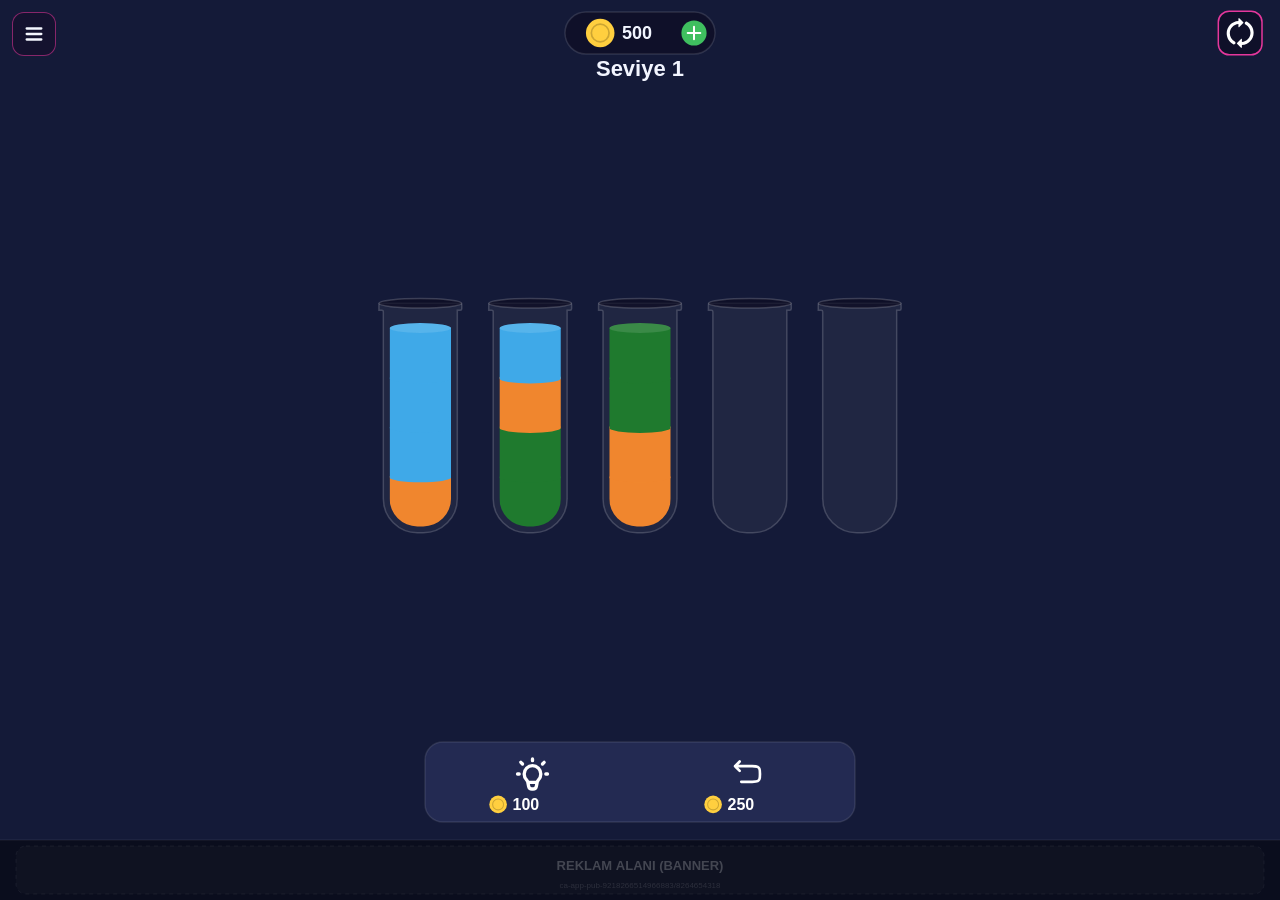
==== ios-app/Web/index.html @ 34ae4721 "ios değişiklikleri" ====
<!DOCTYPE html>
<html lang="tr">
<head>
<meta charset="UTF-8">
<meta name="viewport" content="width=device-width, initial-scale=1.0, user-scalable=no, viewport-fit=cover">
<meta name="theme-color" content="#141a38">
<meta name="mobile-web-app-capable" content="yes">
<meta name="apple-mobile-web-app-capable" content="yes">
<meta name="apple-mobile-web-app-status-bar-style" content="black-translucent">
<meta name="apple-mobile-web-app-title" content="Color Split">
<title>Color Split</title>
<link rel="icon" href="favicon.ico" sizes="any">
<link rel="apple-touch-icon" href="icons/apple-touch-icon.png">
<link rel="manifest" href="site.webmanifest">
<!-- ?v= sürümü her deploy'da artırılmalı: tarayıcı cache'ini kırar -->
<link rel="stylesheet" href="style.css?v=20260711t">
</head>
<body>
<canvas id="gameCanvas"></canvas>

<!-- Hamburger menü butonu (üst sol) -->
<button id="menuBtn" aria-label="Menü">
  <svg viewBox="0 0 24 24" width="22" height="22" stroke="currentColor" stroke-width="2.5" stroke-linecap="round" fill="none">
    <line x1="4" y1="6" x2="20" y2="6"></line>
    <line x1="4" y1="12" x2="20" y2="12"></line>
    <line x1="4" y1="18" x2="20" y2="18"></line>
  </svg>
</button>

<!-- Menü katmanı (soldan açılan çekmece) -->
<div id="menuOverlay" class="hidden" aria-hidden="true">
  <aside id="menuPanel" role="dialog" aria-label="Menü">
    <header id="menuHeader">
      <button id="menuBack" class="icon-btn hidden" aria-label="Geri">‹</button>
      <h2 id="menuTitle">Menü</h2>
      <button id="menuClose" class="icon-btn" aria-label="Kapat">×</button>
    </header>
    <div id="menuBody"></div>
  </aside>
</div>

<script src="leaderboard.js?v=20260711t"></script>
<script src="game.js?v=20260711t"></script>
<script src="menu.js?v=20260711t"></script>
</body>
</html>
---- ios-app/Web/style.css ----
* { margin: 0; padding: 0; box-sizing: border-box; }

html, body {
  background: #141a38;
  min-height: 100dvh;
  overflow: hidden;
  touch-action: none;
  user-select: none;
  -webkit-user-select: none;
  -webkit-touch-callout: none;
  -webkit-tap-highlight-color: transparent;
  font-family: 'Segoe UI', system-ui, sans-serif;
}

#gameCanvas {
  display: block;
  cursor: pointer;
  touch-action: none;
}

/* ─── Hamburger butonu ─────────────────────────────────────────────────────── */
#menuBtn {
  position: fixed;
  top: calc(env(safe-area-inset-top, 0px) + 12px);
  left: calc(env(safe-area-inset-left, 0px) + 12px);
  width: 44px; height: 44px;
  display: flex; flex-direction: column;
  align-items: center; justify-content: center; gap: 5px;
  background: rgba(20,14,40,0.55);
  border: 1px solid rgba(229,55,156,0.55);
  border-radius: 12px;
  cursor: pointer;
  z-index: 20;
  -webkit-tap-highlight-color: transparent;
}
#menuBtn svg {
  display: block;
  color: #f5f7ff;
}
#menuBtn:active { opacity: 0.7; }

/* ─── Menü katmanı ─────────────────────────────────────────────────────────── */
#menuOverlay {
  position: fixed; inset: 0;
  background: rgba(0,0,0,0.55);
  z-index: 30;
  display: block;
}
#menuOverlay.hidden { display: none; }

#menuPanel {
  position: absolute; top: 0; left: 0; bottom: 0;
  width: min(86vw, 380px);
  background: #2b3765;
  border-right: 1px solid rgba(255,255,255,0.08);
  display: flex; flex-direction: column;
  color: #f5f7ff;
  padding-top: env(safe-area-inset-top, 0px);
  padding-left: env(safe-area-inset-left, 0px);
  overflow: hidden;
}

#menuHeader {
  display: flex; align-items: center; gap: 8px;
  padding: 14px 14px;
  border-bottom: 1px solid rgba(255,255,255,0.08);
  flex: 0 0 auto;
}
#menuTitle { font-size: 1.15rem; flex: 1; }
.icon-btn {
  width: 34px; height: 34px;
  background: transparent; border: none; color: #f5f7ff;
  font-size: 1.6rem; line-height: 1; cursor: pointer;
  border-radius: 8px;
}
.icon-btn:active { background: rgba(255,255,255,0.1); }
.icon-btn.hidden { display: none; }

#menuBody {
  flex: 1 1 auto;
  overflow-y: auto;
  -webkit-overflow-scrolling: touch;
  padding: 8px 0 24px;
}

/* Menü liste öğeleri */
.menu-item {
  display: flex; align-items: center; gap: 12px;
  width: 100%; text-align: left;
  padding: 15px 18px;
  background: transparent; border: none; color: #f5f7ff;
  font-size: 1rem; cursor: pointer;
  border-bottom: 1px solid rgba(255,255,255,0.05);
}
.menu-item:active { background: rgba(255,255,255,0.06); }
.menu-item .ico {
  width: 28px; height: 28px; flex: 0 0 28px;
  display: inline-flex; align-items: center; justify-content: center;
  color: #f5f7ff;
}
.menu-item .chev { margin-left: auto; color: #8b93b5; }
.ui-icon,
.title-icon {
  display: block;
  width: 22px; height: 22px;
  fill: none;
  stroke: currentColor;
  stroke-width: 1.9;
  stroke-linecap: round;
  stroke-linejoin: round;
}

/* İçerik sayfaları */
.page { padding: 18px 18px 8px; line-height: 1.55; color: #d7dcf0; }
.page h3 { color: #f5f7ff; margin: 18px 0 8px; font-size: 1.05rem; }
.page h3:first-child { margin-top: 0; }
.page p { margin: 0 0 10px; font-size: 0.94rem; }
.page a { color: #4dabf7; }
.page .muted { color: #8b93b5; font-size: 0.85rem; }

/* Ayarlar */
.setting-row {
  display: flex; align-items: center; justify-content: space-between;
  padding: 14px 18px; border-bottom: 1px solid rgba(255,255,255,0.05);
}
.btn {
  border: none; border-radius: 10px; padding: 11px 16px;
  font-size: 0.92rem; font-weight: 600; cursor: pointer; color: #0b1020;
}
.btn.red { background: #ff6b6b; color: #fff; }
.btn.ghost { background: rgba(255,255,255,0.08); color: #f5f7ff; }
.toggle { width: 52px; height: 30px; border-radius: 15px; position: relative;
  background: #2a3357; border: none; cursor: pointer; }
.toggle .knob { position: absolute; top: 3px; left: 3px; width: 24px; height: 24px;
  border-radius: 50%; background: #fff; transition: left 0.15s; }
.toggle.on { background: #51cf66; }
.toggle.on .knob { left: 25px; }

/* Ben (profil / istatistik) */
.profile-hero {
  display: flex; flex-direction: column; align-items: center;
  padding: 22px 18px 18px; text-align: center;
  border-bottom: 1px solid rgba(255,255,255,0.06);
}
.profile-avatar {
  width: 64px; height: 64px; border-radius: 50%;
  display: flex; align-items: center; justify-content: center;
  color: #f5f7ff; background: rgba(255,255,255,0.08);
  border: 2px solid rgba(255,255,255,0.12); margin-bottom: 10px;
}
.profile-avatar .ui-icon { width: 34px; height: 34px; stroke-width: 1.7; }
.profile-name { font-weight: 800; font-size: 1.15rem; color: #f5f7ff; }
.profile-sub { color: #8b93b5; font-size: 0.85rem; margin-top: 3px; }
.stat-grid {
  display: grid; grid-template-columns: 1fr 1fr; gap: 10px; padding: 14px;
}
.stat-card {
  background: rgba(255,255,255,0.05); border: 1px solid rgba(255,255,255,0.07);
  border-radius: 14px; padding: 14px 12px;
  display: flex; flex-direction: column; gap: 4px;
}
.stat-card.accent {
  grid-column: 1 / -1; align-items: center; text-align: center;
  background: rgba(255,212,59,0.10); border-color: rgba(255,212,59,0.30);
}
.stat-ico {
  width: 28px; height: 28px;
  display: inline-flex; align-items: center; justify-content: center;
  color: #ffd43b;
}
.stat-ico .ui-icon { width: 22px; height: 22px; }
.stat-card.accent .stat-ico {
  width: 34px; height: 34px;
}
.stat-card.accent .stat-ico .ui-icon { width: 30px; height: 30px; }
.stat-val { font-weight: 800; font-size: 1.15rem; color: #f5f7ff; }
.stat-card.accent .stat-val { font-size: 1.7rem; color: #ffd43b; }
.stat-lbl { color: #8b93b5; font-size: 0.8rem; }

/* Liderlik tablosu */
.lb-head {
  padding: 18px 18px 14px; text-align: center;
  border-bottom: 1px solid rgba(255,255,255,0.06);
  background: rgba(255,212,59,0.06);
}
.lb-title {
  display: flex; align-items: center; justify-content: center; gap: 8px;
  font-weight: 800; font-size: 1.1rem; color: #f5f7ff;
}
.title-icon { width: 24px; height: 24px; color: #ffd43b; }
.lb-timer { color: #8b93b5; font-size: 0.85rem; margin-top: 4px; }
.lb-timer b { color: #ffd43b; }
.lb-you-line { color: #d7dcf0; font-size: 0.9rem; margin-top: 8px; }
.lb-you-line b { color: #51cf66; }
.lb-sep { list-style: none; text-align: center; color: #5a628a; padding: 4px 0; letter-spacing: 2px; }
.lb-list { list-style: none; padding: 6px 0; }
.lb-row {
  display: flex; align-items: center; gap: 12px;
  padding: 12px 18px; border-bottom: 1px solid rgba(255,255,255,0.05);
}
.lb-rank { width: 30px; font-weight: 800; color: #ffd43b; text-align: center; }
.lb-rank.top1 { color: #ffd700; }
.lb-rank.top2 { color: #c0c8e0; }
.lb-rank.top3 { color: #d9945b; }
.lb-name { flex: 1; font-weight: 600; }
.lb-meta { color: #8b93b5; font-size: 0.8rem; }
.lb-score { color: #51cf66; font-weight: 700; }
.lb-you { background: rgba(81,207,102,0.10); }
.lb-loading, .lb-error { padding: 28px 18px; text-align: center; color: #8b93b5; }
.spinner {
  width: 26px; height: 26px; margin: 0 auto 12px;
  border: 3px solid rgba(255,255,255,0.15); border-top-color: #4dabf7;
  border-radius: 50%; animation: spin 0.8s linear infinite;
}
.inline-icon {
  width: 1.15em; height: 1.15em;
  display: inline-flex; align-items: center; justify-content: center;
  margin: 0 2px;
  color: #ffd43b;
  vertical-align: -0.18em;
}
.inline-icon .ui-icon {
  width: 1em; height: 1em; stroke-width: 2.1;
}
@keyframes spin { to { transform: rotate(360deg); } }
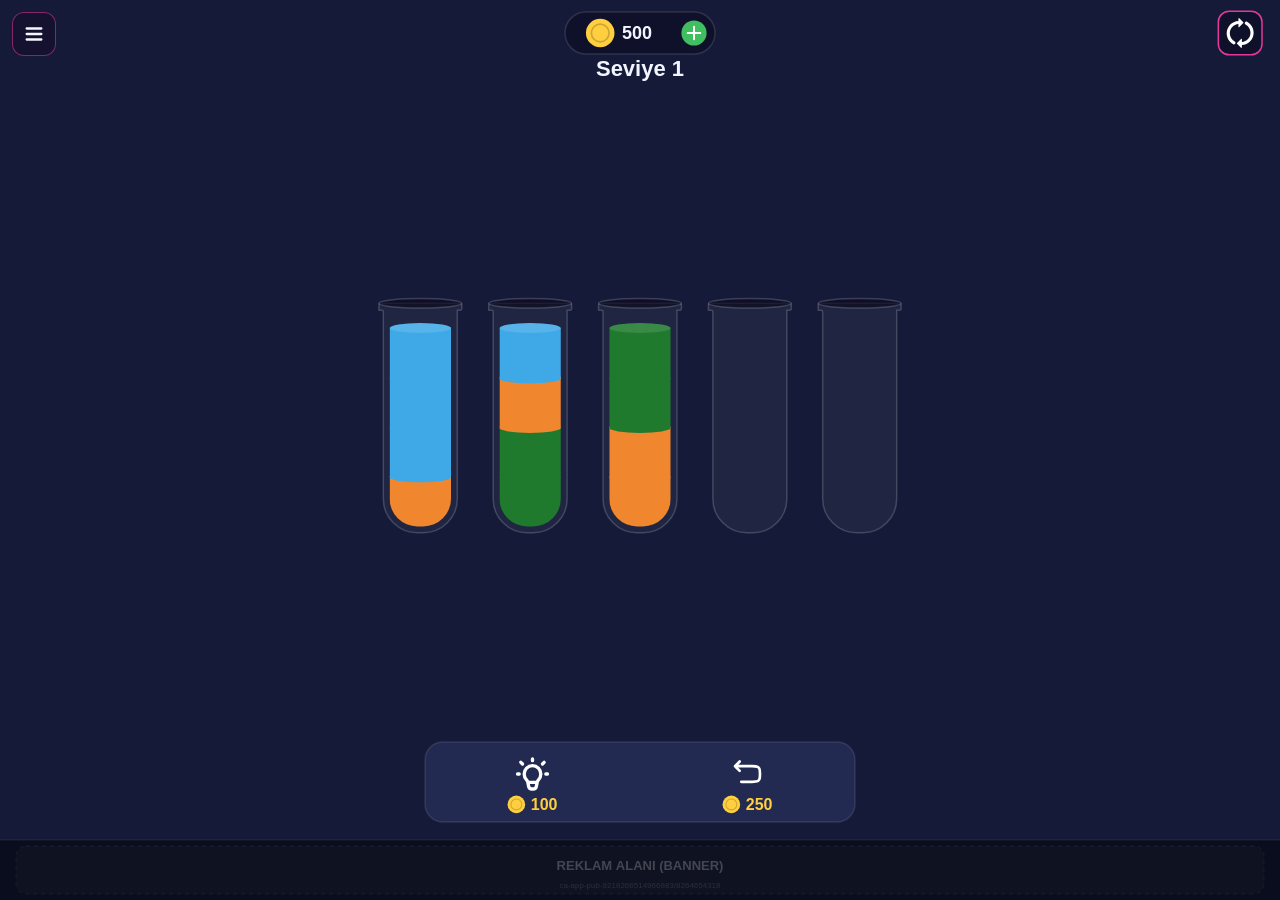
==== commit 571be38d: "Web önbellek sürümünü yenile" ====
--- a/ios-app/Web/index.html
+++ b/ios-app/Web/index.html
@@ -13,7 +13,7 @@
 <link rel="apple-touch-icon" href="icons/apple-touch-icon.png">
 <link rel="manifest" href="site.webmanifest">
 <!-- ?v= sürümü her deploy'da artırılmalı: tarayıcı cache'ini kırar -->
-<link rel="stylesheet" href="style.css?v=20260711t">
+<link rel="stylesheet" href="style.css?v=20260715a">
 </head>
 <body>
 <canvas id="gameCanvas"></canvas>
@@ -39,8 +39,8 @@
   </aside>
 </div>
 
-<script src="leaderboard.js?v=20260711t"></script>
-<script src="game.js?v=20260711t"></script>
-<script src="menu.js?v=20260711t"></script>
+<script src="leaderboard.js?v=20260715a"></script>
+<script src="game.js?v=20260715a"></script>
+<script src="menu.js?v=20260715a"></script>
 </body>
 </html>
